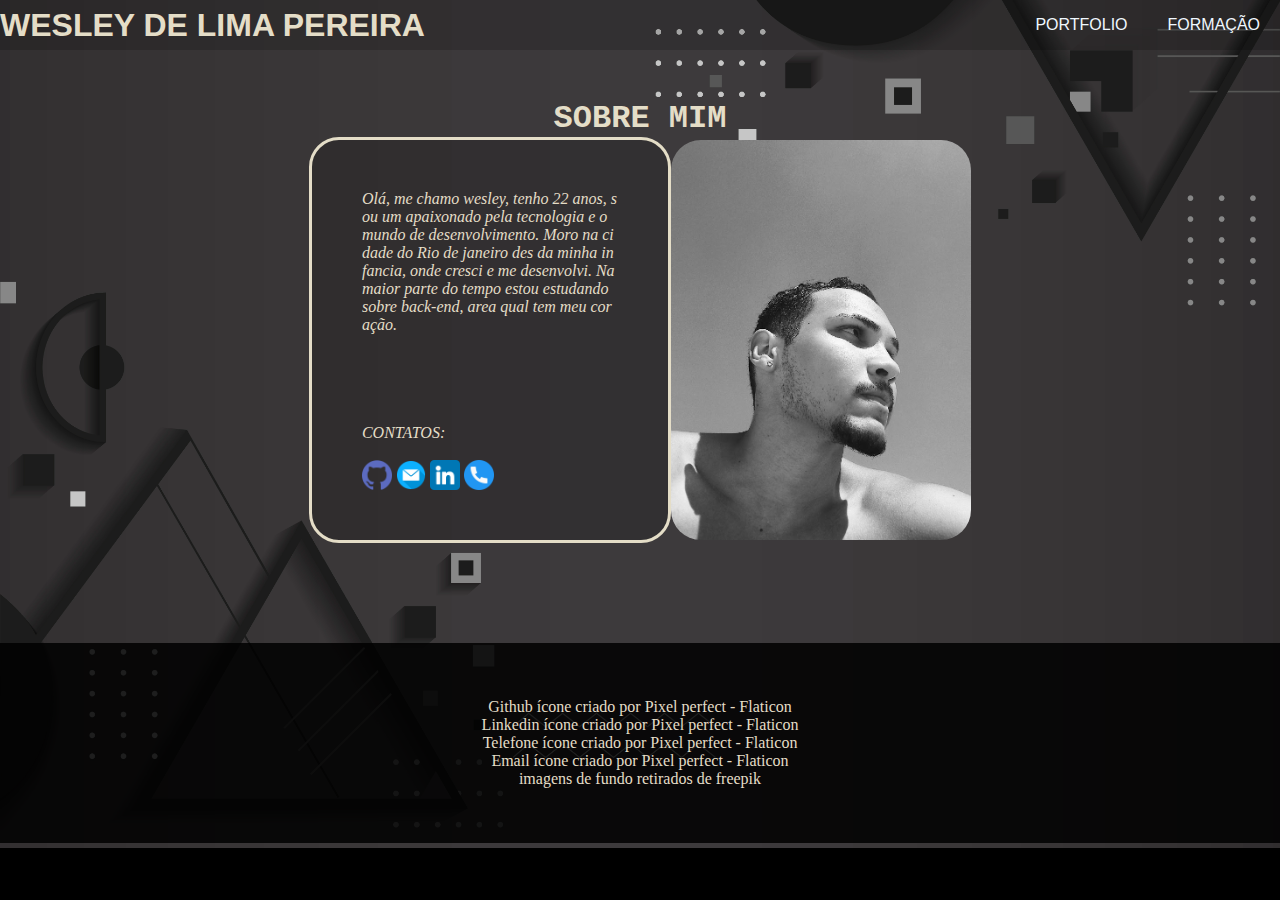
==== index.html @ 3450c1ed "index.html add" ====
<!DOCTYPE html>
<html lang="en">
<head>
    <link rel="stylesheet" href="index.css">
    <meta charset="UTF-8">
    <meta name="viewport" content="width=device-width, initial-scale=1.0">
    <title>SobreMim</title>
</head>
<body>
    <nav>
        <div>
            <h1 style=" color: rgb(228, 221, 199);">WESLEY DE LIMA PEREIRA</h1>
        </div class= "menu">
            <ul class = "menu">
                <li>
                    <a href="portfolio.html" target="_blank"> PORTFOLIO</a>
                </li>
                <li>
                    <a  href="formacao.html" target="_blank"> FORMAÇÃO</a>
                </li>
            </ul>
      </nav>       
           
           
        </nav>
        <h1 style="text-align: center; margin-top: 50px; font-family: 'Courier New', Courier, monospace;">
            SOBRE MIM
        </h1>
    <section class="containerPrincipal">
        <div id="containerDescricao" style="font-style: oblique;">
              Olá, me chamo wesley, tenho 22 anos, sou um apaixonado pela 
                tecnologia e o mundo de desenvolvimento.
                Moro na cidade do Rio de janeiro des da minha infancia, onde cresci e me 
                desenvolvi. Na maior parte do tempo estou estudando sobre back-end, area 
                qual tem meu coração.

                <br><br><br><br><br><br>

                <p>
                    CONTATOS:
                </p>
                <br>

                <div>
                    <a href="https://github.com/WesleyLimaP" target="_blank"><img style="height: 30px;" src="fundos/github.png" alt=""></a>
                    <a href="mailto:wesleylima029@gmail.com" target="_blank"><img style="height: 30px;" src="fundos/e-mail.png" alt=""></a>
                    <a href="https://www.linkedin.com/in/wesley-lima-8780bb186/" target="_blank"><img style="height: 30px;" src="fundos/linkedin.png" alt=""></a>
                    <a href="https://wa.me/5521979599357" target="_blank"><img style="height: 30px;" src="fundos/telefone.png" alt=""></a>
                </div>
        </div>
        <img id="minhaFoto"; src="fundos/minhafoto,jpg.jpg" alt="">
    </section>
    <footer>
        <a href="https://www.flaticon.com/br/icones-gratis/github" title="github ícones">Github ícone criado por Pixel perfect - Flaticon</a>
        <a href="https://www.flaticon.com/br/icones-gratis/github" title="Linkedin ícones">Linkedin ícone criado por Pixel perfect - Flaticon</a>
        <a href="https://www.flaticon.com/br/icones-gratis/github" title="telefone ícones">Telefone ícone criado por Pixel perfect - Flaticon</a>
        <a href="https://www.flaticon.com/br/icones-gratis/github" title="e-mail ícones">Email ícone criado por Pixel perfect - Flaticon</a>
        imagens de fundo retirados de freepik
    </footer>
    
</body>
</html>
---- index.css ----
*{
    padding: 0px;
    margin: 0px;
    /*retira toda configuracao padrao da pagina*/
   
}
body{
    background-color:black;
    color: rgb(228, 221, 199);
    background-image: url("fundos/89781.jpg"); background-size: cover; background-repeat: no-repeat; background-position: center;

}
a{
    text-decoration: none;
    color: inherit;
}

nav{
    background-color: rgba(0, 0, 0, 0.166);
    height: 50px;
    justify-content: space-between;
    display: flex;
    color: aliceblue;
    align-items: center;
    font-family: Arial, Helvetica, sans-serif;

}
.containerPrincipal{
    display: flex;
    justify-content: center;
    align-items: center;
    margin-bottom: 100px;
}
.menu > li:hover{
    color: rgb(238, 226, 60);
}

ul.menu {
    display: flex;
    justify-content: space-between;
    list-style-type: none; /* Remove os marcadores */
    padding-left: 0px; /* Remove o recuo da lista */

}

ul.menu li {
    margin: 20px;
}


#minhaFoto{
    height: 400px;
    border-radius: 30px;
    box-sizing: border-box;
}
#minhaFoto:hover{
    height: 410px;

}


#containerDescricao{
    
    border-style: solid;
    border-radius: 30px;
    height: 300px;
    width: 20%;
    text-align: left;
    padding: 50px;
    line-break: anywhere;
    background-color: rgba(0, 0, 0, 0.166)

    
    
}
#containerDescricao:hover{
    border-style: solid;
    border-radius: 30px;
    height: 300px;
    width: 20%;
    text-align: left;
    padding: 50px;
    line-break: anywhere;
    background-color: rgba(0, 0, 0, 0.433)

    
    
}
footer{
    display: flex;
    flex-direction: column;
    align-items: center;
    justify-content: center;
    background-color: rgba(0, 0, 0, 0.851);
    height: 200px;
    margin-top: 40px;
}
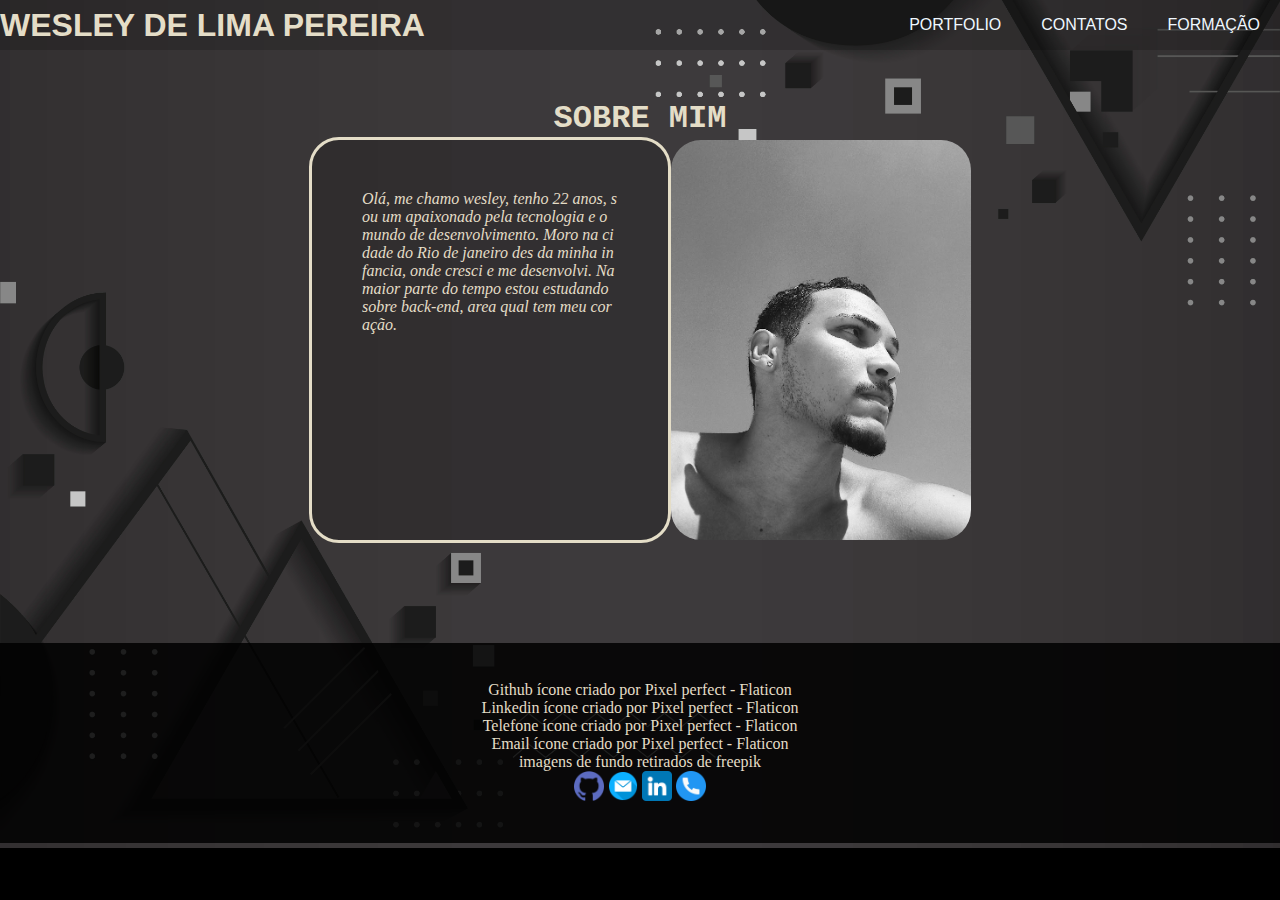
==== commit 157efd86: "link de contato add" ====
--- a/index.html
+++ b/index.html
@@ -13,10 +13,13 @@
         </div class= "menu">
             <ul class = "menu">
                 <li>
-                    <a href="portfolio.html" target="_blank"> PORTFOLIO</a>
+                    <a href="portfolio.html"> PORTFOLIO</a>
                 </li>
                 <li>
-                    <a  href="formacao.html" target="_blank"> FORMAÇÃO</a>
+                    <a href="#contatos"> CONTATOS</a>
+                </li>
+                <li>
+                    <a  href="formacao.html" > FORMAÇÃO</a>
                 </li>
             </ul>
       </nav>       
@@ -33,20 +36,6 @@
                 Moro na cidade do Rio de janeiro des da minha infancia, onde cresci e me 
                 desenvolvi. Na maior parte do tempo estou estudando sobre back-end, area 
                 qual tem meu coração.
-
-                <br><br><br><br><br><br>
-
-                <p>
-                    CONTATOS:
-                </p>
-                <br>
-
-                <div>
-                    <a href="https://github.com/WesleyLimaP" target="_blank"><img style="height: 30px;" src="fundos/github.png" alt=""></a>
-                    <a href="mailto:wesleylima029@gmail.com" target="_blank"><img style="height: 30px;" src="fundos/e-mail.png" alt=""></a>
-                    <a href="https://www.linkedin.com/in/wesley-lima-8780bb186/" target="_blank"><img style="height: 30px;" src="fundos/linkedin.png" alt=""></a>
-                    <a href="https://wa.me/5521979599357" target="_blank"><img style="height: 30px;" src="fundos/telefone.png" alt=""></a>
-                </div>
         </div>
         <img id="minhaFoto"; src="fundos/minhafoto,jpg.jpg" alt="">
     </section>
@@ -56,7 +45,15 @@
         <a href="https://www.flaticon.com/br/icones-gratis/github" title="telefone ícones">Telefone ícone criado por Pixel perfect - Flaticon</a>
         <a href="https://www.flaticon.com/br/icones-gratis/github" title="e-mail ícones">Email ícone criado por Pixel perfect - Flaticon</a>
         imagens de fundo retirados de freepik
+
+        <div id="contatos">
+                <a href="https://github.com/WesleyLimaP" target="_blank"><img style="height: 30px;" src="fundos/github.png" alt=""></a>
+                <a href="mailto:wesleylima029@gmail.com" target="_blank"><img style="height: 30px;" src="fundos/e-mail.png" alt=""></a>
+                <a href="https://www.linkedin.com/in/wesley-lima-8780bb186/" target="_blank"><img style="height: 30px;" src="fundos/linkedin.png" alt=""></a>
+                <a href="https://wa.me/5521979599357" target="_blank"><img style="height: 30px;" src="fundos/telefone.png" alt=""></a>
+
+        </div>
     </footer>
     
 </body>
-</html>+</html>
